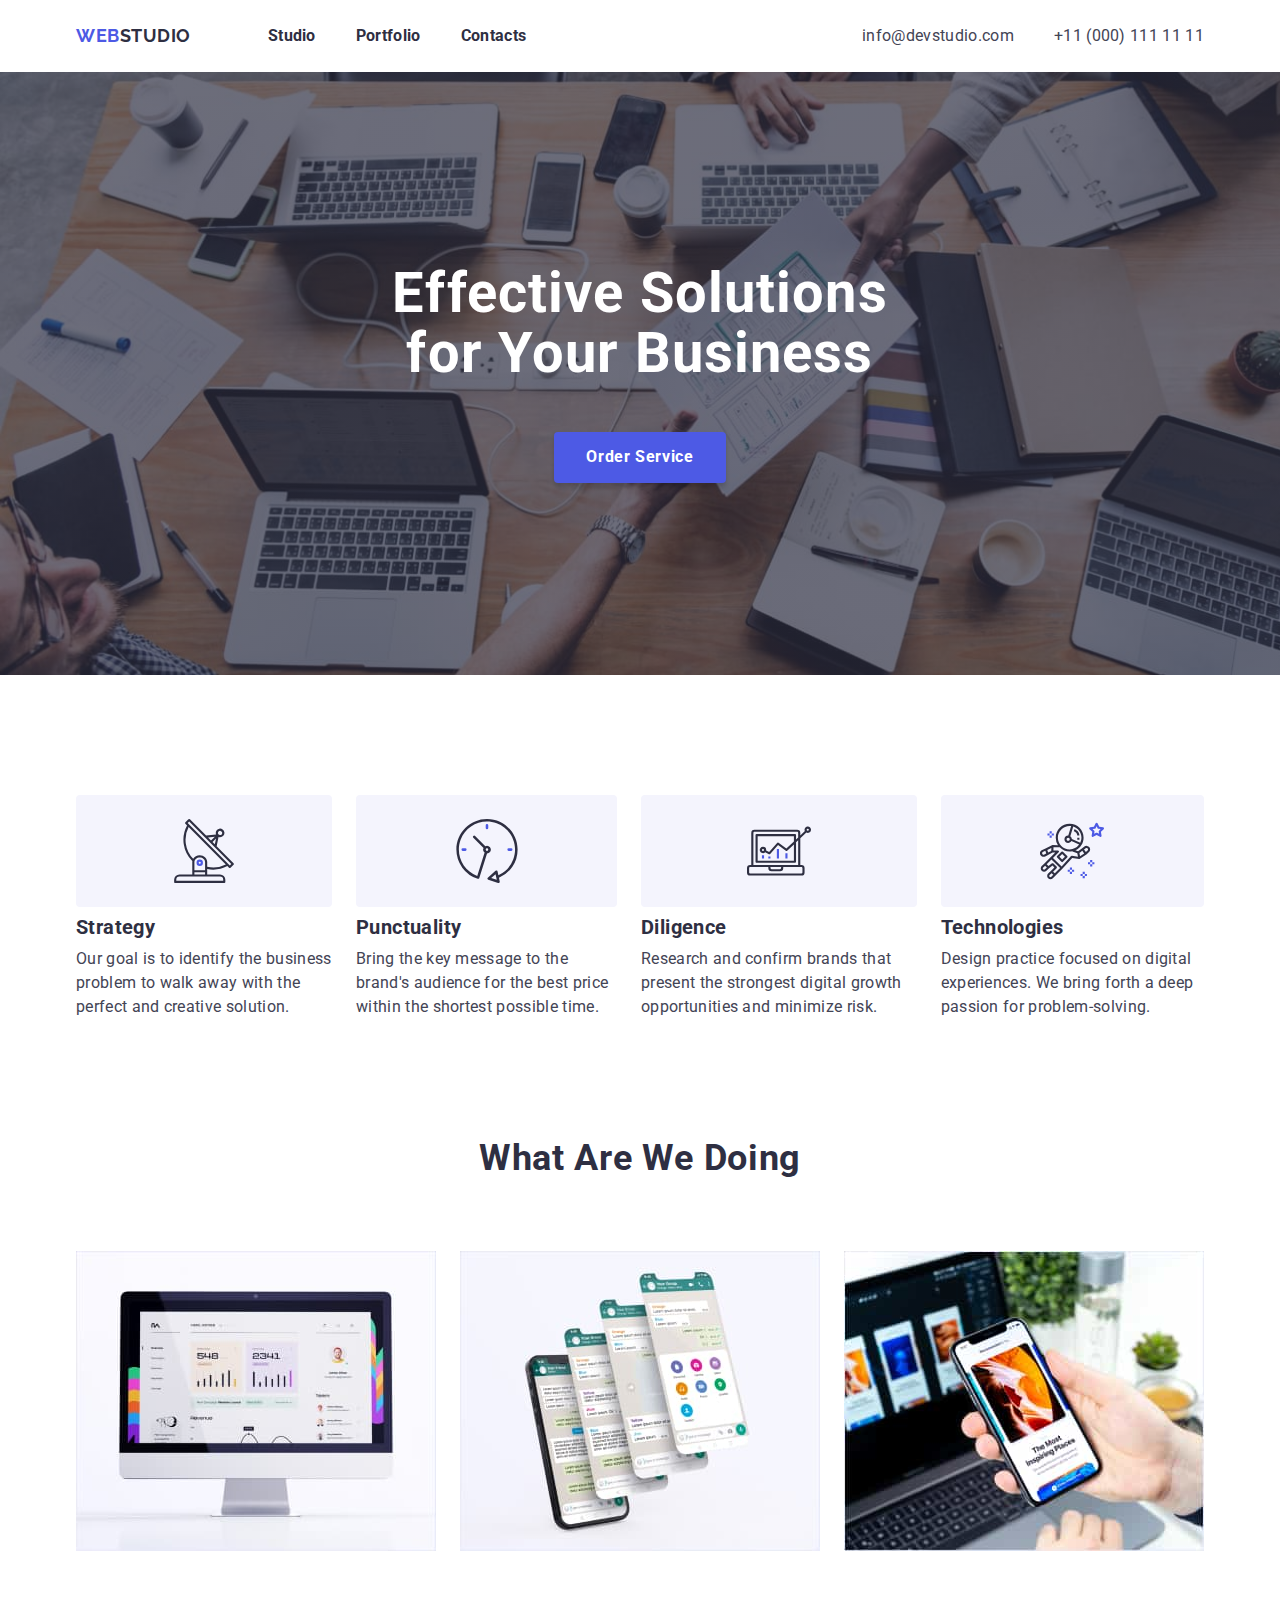
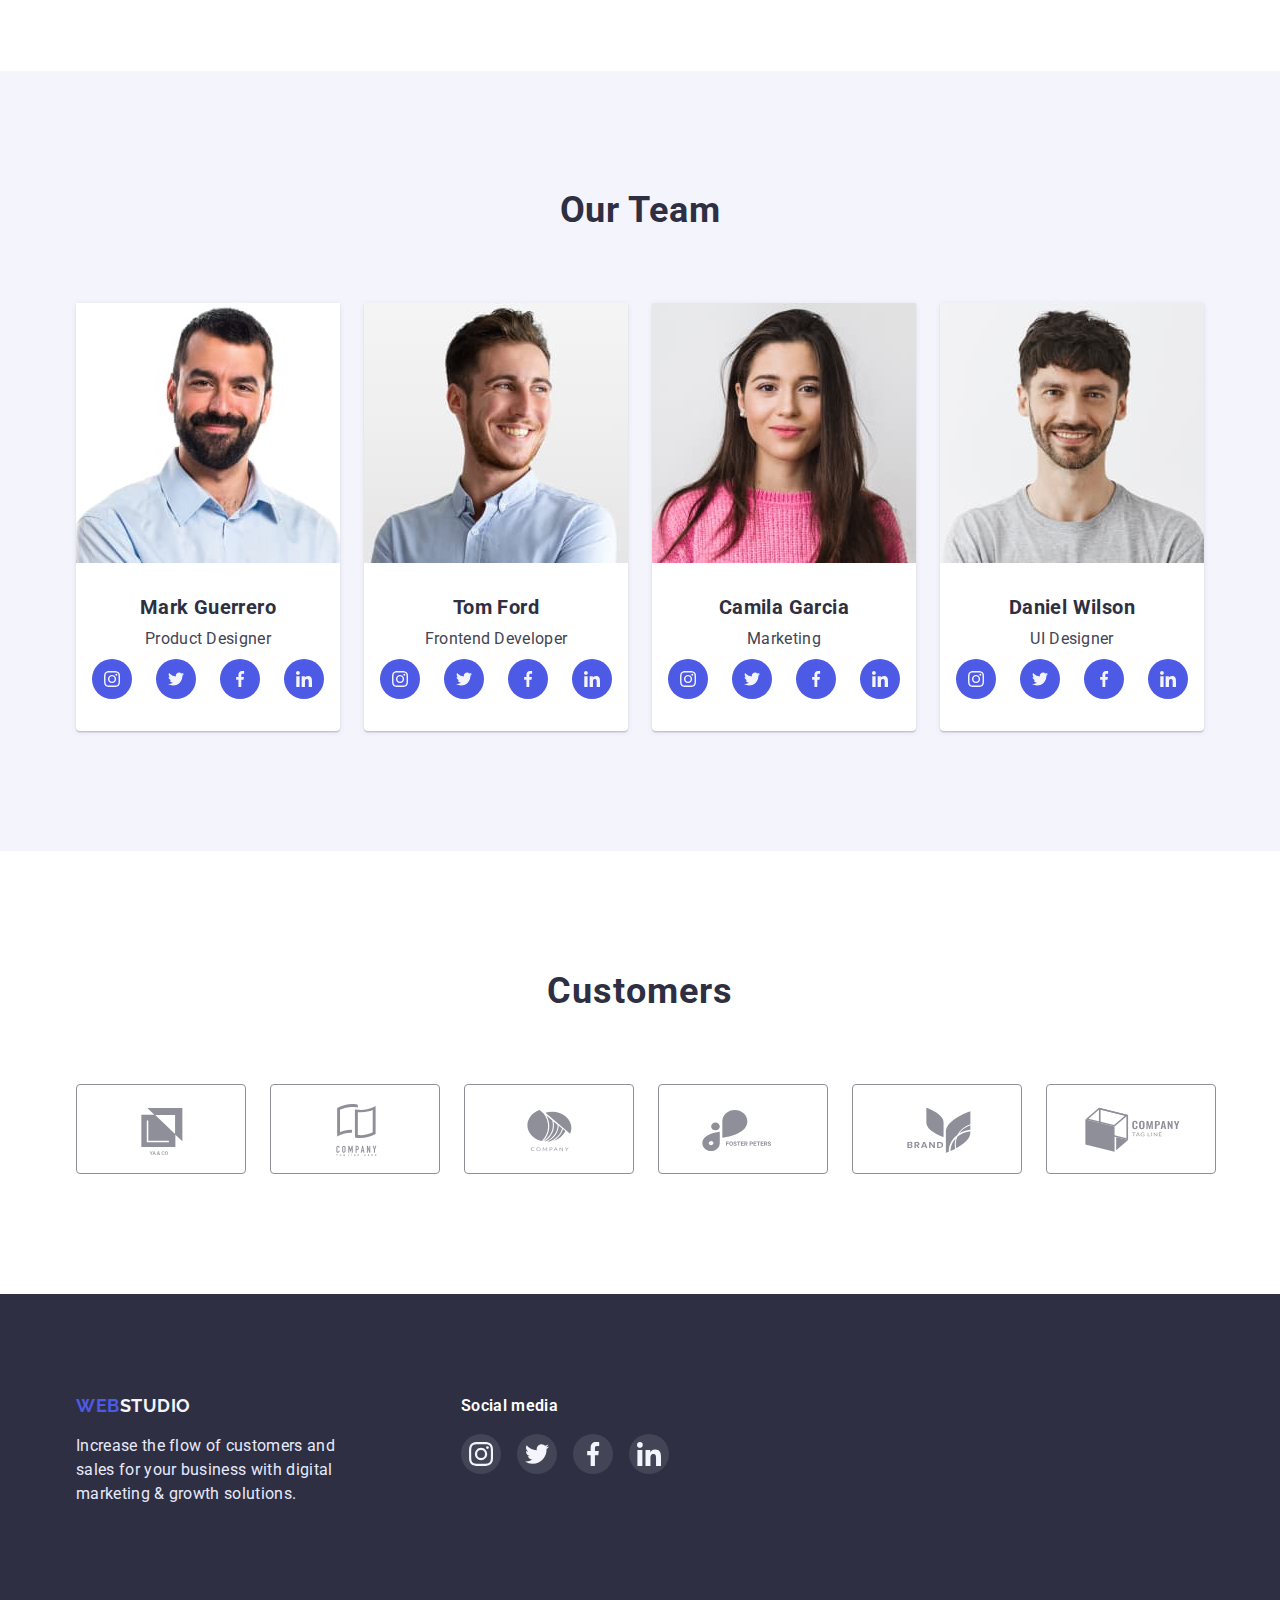
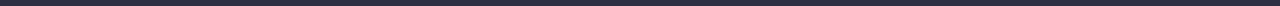
==== index.html @ 391b886b "create repository" ====
<!DOCTYPE html>
<html lang="en">

<head>
    <meta charset="UTF-8">
    <meta http-equiv="X-UA-Compatible" content="IE=edge">
    <meta name="viewport" content="width=device-width, initial-scale=1.0">
    <title>Studio</title>
    <link rel="preconnect" href="https://fonts.googleapis.com">
    <link rel="preconnect" href="https://fonts.gstatic.com" crossorigin>
    <link href="https://fonts.googleapis.com/css2?family=Raleway:wght@700&family=Roboto:wght@400;500;700;900&display=swap"
        rel="stylesheet">
    <link rel="stylesheet" href="https://github.com/sindresorhus/modern-normalize">
    <link rel="stylesheet" href="./css/styles.css">
</head>

<body>
    <header class="header" >
        <div class="container">
            <a class="logo link" href="./">Web<span class="logo-header">Studio</span></a>
            <nav>
                <ul class="nav-list list">
                    <li><a class="nav-item link" href="./index.html">Studio</a></li>
                    <li><a class="nav-item link" href="./portfolio.html">Portfolio</a></li>
                    <li><a class="nav-item link" href="#">Contacts</a></li>
                </ul>
            </nav>
            
            <ul class="contact-list list">
                <li><a class="contact-item link" href="mailto:info@devstudio.com">info@devstudio.com</a></li>
                <li><a class="contact-item link" href="tel:+110001111111">+11 (000) 111 11 11</a></li>
            </ul>
        </div>
    </header>

    <main>
        <section class="hero-section section">
            <div class="container">
                <h1 class="hero-title">Effective Solutions for Your Business</h1>
                <button class="hero-button" type="button">Order Service</button>
            </div>
        </section>

        <section class="section">
            <div class="container">
                <h2 class="visually-hidden">Our advantages</h2>
                <ul class="desc-list list">
                    <li class="desc-item">
                        <div class="desc-icon">
                            <svg class="desc-svg" width="64" height="64">
                                <use href="./images/icons.svg#desc-antenna">
                                </use>
                            </svg>
                        </div>
                        <h3 class="desc-title">Strategy</h3>
                        <p class="desc-text">Our goal is to identify the business
                            problem to walk away with the perfect and creative solution.</p>
                    </li>
                    <li class="desc-item">
                        <div class="desc-icon">
                            <svg class="desc-svg" width="64" height="64">
                                <use href="./images/icons.svg#desc-clock">
                                </use>
                            </svg>
                        </div>
                        <h3 class="desc-title">Punctuality</h3>
                        <p class="desc-text">Bring the key message to the brand's audience for the best price within the shortest
                            possible
                            time.</p>
                    </li>
                    <li class="desc-item">
                        <div class="desc-icon">
                            <svg class="desc-svg" width="64" height="64">
                                <use href="./images/icons.svg#desc-diagram">
                                </use>
                            </svg>
                        </div>
                        <h3 class="desc-title">Diligence</h3>
                        <p class="desc-text">Research and confirm brands that present the strongest digital growth opportunities and
                            minimize
                            risk.</p>
                    </li>
                    <li class="desc-item">
                        <div class="desc-icon">
                            <svg class="desc-svg" width="64" height="64">
                                <use href="./images/icons.svg#desc-astronaut">
                                </use>
                            </svg>
                        </div>
                        <h3 class="desc-title">Technologies</h3>
                        <p class="desc-text">Design practice focused on digital experiences. We bring forth a deep passion for
                            problem-solving.</p>
                    </li>
                </ul>
            </div>
        </section>

        <section class="present-section section">
            <div class="container">
                <h2 class="present-title">What are we doing</h2>
                <ul class="present-list list">
                    <li class="present-item"><img src="./images/ourjob-1.jpg" alt="Writing code for a laptop" width="360" height="300">
                    </li>
                    <li class="present-item"><img src="./images/ourjob-2.jpg" alt="Development of the mobile version" width="360" height="300"></li>
                    <li class="present-item"><img src="./images/ourjob-3.jpg" alt="Creating a design" width="360" height="300"></li>
                </ul>
            </div>
        </section>

        <section class="team-section section">
            <div class="container">
                <h2 class="team-title">Our Team</h2>
                <ul class="team-list list">
                    <li class="team-item"><img src="./images/mark-guerrero.jpg" alt="Mark Guerrero" width="264" height="260">
                        <div class="team-card">
                            <h3 class="team-name">Mark Guerrero</h3>
                            <p class="team-data">Product Designer</p>
                            <ul class="team-svg-list list">
                                <li class="team-svg-item link">
                                    <a href="https://www.instagram.com/" class="team-svg-link" rel="noopener noreferrer nofollow" target="_blank">
                                        <svg class="team-svg-icon" width="16" height="16">
                                            <use href="./images/icons.svg#instagram"></use>
                                        </svg>
                                    </a>
                                <li class="team-svg-item link">
                                    <a href="https://twitter.com/" class="team-svg-link" rel="noopener noreferrer nofollow" target="_blank">
                                        <svg class="team-svg-icon" width="16" height="16">
                                            <use href="./images/icons.svg#twitter"></use>
                                        </svg>
                                    </a>  
                                <li class="team-svg-item link">
                                    <a href="https://www.facebook.com/" class="team-svg-link" rel="noopener noreferrer nofollow" target="_blank">
                                        <svg class="team-svg-icon" width="16" height="16">
                                            <use href="./images/icons.svg#facebook"></use>
                                        </svg>
                                    </a>
                                <li class="team-svg-item link">
                                    <a href="https://www.linkedin.com/" class="team-svg-link" rel="noopener noreferrer nofollow" target="_blank">
                                        <svg class="team-svg-icon" width="16" height="16">
                                            <use href="./images/icons.svg#linkedin"></use>
                                        </svg>
                                    </a>
                                </li>
                            </ul>
                        </div>
                    </li>
                    <li class="team-item"><img src="./images/tom-ford.jpg" alt="Tom Ford" width="264" height="260">
                        <div class="team-card">
                            <h3 class="team-name">Tom Ford</h3>
                            <p class="team-data">Frontend Developer</p>
                            <ul class="team-svg-list list">
                                <li class="team-svg-item link">
                                    <a href="https://www.instagram.com/" class="team-svg-link" rel="noopener noreferrer nofollow" target="_blank">
                                        <svg class="team-svg-icon" width="16" height="16">
                                            <use href="./images/icons.svg#instagram"></use>
                                        </svg>
                                    </a>
                                <li class="team-svg-item link">
                                    <a href="https://twitter.com/" class="team-svg-link" rel="noopener noreferrer nofollow" target="_blank">
                                        <svg class="team-svg-icon" width="16" height="16">
                                            <use href="./images/icons.svg#twitter"></use>
                                        </svg>
                                    </a>
                                <li class="team-svg-item link">
                                    <a href="https://www.facebook.com/" class="team-svg-link" rel="noopener noreferrer nofollow" target="_blank">
                                        <svg class="team-svg-icon" width="16" height="16">
                                            <use href="./images/icons.svg#facebook"></use>
                                        </svg>
                                    </a>
                                <li class="team-svg-item link">
                                    <a href="https://www.linkedin.com/" class="team-svg-link" rel="noopener noreferrer nofollow" target="_blank">
                                        <svg class="team-svg-icon" width="16" height="16">
                                            <use href="./images/icons.svg#linkedin"></use>
                                        </svg>
                                    </a>
                                </li>
                            </ul>
                        </div>
                        
                    </li>
                    <li class="team-item"><img src="./images/camila-garcia.jpg" alt="Camila Garcia" width="264" height="260">
                        <div class="team-card">
                            <h3 class="team-name">Camila Garcia</h3>
                            <p class="team-data">Marketing</p>
                            <ul class="team-svg-list list">
                                <li class="team-svg-item link">
                                    <a href="https://www.instagram.com/" class="team-svg-link" rel="noopener noreferrer nofollow" target="_blank">
                                        <svg class="team-svg-icon" width="16" height="16">
                                            <use href="./images/icons.svg#instagram"></use>
                                        </svg>
                                    </a>
                                <li class="team-svg-item link">
                                    <a href="https://twitter.com/" class="team-svg-link" rel="noopener noreferrer nofollow" target="_blank">
                                        <svg class="team-svg-icon" width="16" height="16">
                                            <use href="./images/icons.svg#twitter"></use>
                                        </svg>
                                    </a>
                                <li class="team-svg-item link">
                                    <a href="https://www.facebook.com/" class="team-svg-link" rel="noopener noreferrer nofollow" target="_blank">
                                        <svg class="team-svg-icon" width="16" height="16">
                                            <use href="./images/icons.svg#facebook"></use>
                                        </svg>
                                    </a>
                                <li class="team-svg-item link">
                                    <a href="https://www.linkedin.com/" class="team-svg-link" rel="noopener noreferrer nofollow" target="_blank">
                                        <svg class="team-svg-icon" width="16" height="16">
                                            <use href="./images/icons.svg#linkedin"></use>
                                        </svg>
                                    </a>
                                </li>
                            </ul>
                        </div>
                        
                    </li>
                    <li class="team-item"><img src="./images/daniel-wilson.jpg" alt="Daniel Wilson" width="264" height="260">
                        <div class="team-card">
                            <h3 class="team-name">Daniel Wilson</h3>
                            <p class="team-data">UI Designer</p>
                            <ul class="team-svg-list list">
                                <li class="team-svg-item link">
                                    <a href="https://www.instagram.com/" class="team-svg-link" rel="noopener noreferrer nofollow" target="_blank">
                                        <svg class="team-svg-icon" width="16" height="16">
                                            <use href="./images/icons.svg#instagram"></use>
                                        </svg>
                                    </a>
                                <li class="team-svg-item link">
                                    <a href="https://twitter.com/" class="team-svg-link" rel="noopener noreferrer nofollow" target="_blank">
                                        <svg class="team-svg-icon" width="16" height="16">
                                            <use href="./images/icons.svg#twitter"></use>
                                        </svg>
                                    </a>
                                <li class="team-svg-item link">
                                    <a href="https://www.facebook.com/" class="team-svg-link" rel="noopener noreferrer nofollow" target="_blank">
                                        <svg class="team-svg-icon" width="16" height="16">
                                            <use href="./images/icons.svg#facebook"></use>
                                        </svg>
                                    </a>
                                <li class="team-svg-item link">
                                    <a href="https://www.linkedin.com/" class="team-svg-link" rel="noopener noreferrer nofollow" target="_blank">
                                        <svg class="team-svg-icon" width="16" height="16">
                                            <use href="./images/icons.svg#linkedin"></use>
                                        </svg>
                                    </a>
                                </li>
                            </ul>
                        </div>
                    </li>
                </ul>
            </div>
        </section>

        <section class="section">
            <div class="container">
                <h2 class="customers-title">Customers</h2>
                <ul class="customers-list list">
                    <li class="customers-item">
                        <a href="#" class="customers-link">
                            <svg class="customers-svg" width="104" height="56">
                                <use href="./images/icons.svg#client-1">
                                </use>
                            </svg>
                        </a>
                    </li>
                    <li class="customers-item">
                        <a href="#" class="customers-link">
                            <svg class="customers-svg" width="104" height="56">
                                <use href="./images/icons.svg#client-2">
                                </use>
                            </svg>
                        </a>
                    </li>
                    <li class="customers-item">
                        <a href="#" class="customers-link">
                            <svg class="customers-svg" width="104" height="56">
                                <use href="./images/icons.svg#client-3">
                                </use>
                            </svg>
                        </a>
                    </li>
                    <li class="customers-item">
                        <a href="#" class="customers-link">
                            <svg class="customers-svg" width="104" height="56">
                                <use href="./images/icons.svg#client-4">
                                </use>
                            </svg>
                        </a>
                    </li>
                    <li class="customers-item">
                        <a href="#" class="customers-link">
                            <svg class="customers-svg" width="104" height="56">
                                <use href="./images/icons.svg#client-5">
                                </use>
                            </svg>
                        </a>
                    </li>
                    <li class="customers-item">
                        <a href="#" class="customers-link">
                            <svg class="customers-svg" width="104" height="56">
                                <use href="./images/icons.svg#client-6">
                                </use>
                            </svg>
                        </a>
                    </li>
                </ul>
            </div>
        </section>
    </main>

    <footer class="footer">
        <div class="container footer-container">
            <div class="footer-company">
                <a class="logo link" href="./">Web<span class="logo-footer">Studio</span></a>
                <p class="footer-text">
                    Increase the flow of customers and sales for your business with digital marketing & growth solutions.
                </p>
            </div>
            
            <div class="footer-media">
                <p class="footer-media-title">Social media</p>
                <ul class="footer-media-list list">
                    <li class="footer-media-item">
                        <a href="https://www.instagram.com/" class="footer-media-link" rel="noopener noreferrer nofollow" target="_blank">
                            <svg class="footer-media-svg" width="24" height="24">
                                <use href="./images/icons.svg#instagram"></use>
                            </svg>
                        </a>
                    </li>
                    <li class="footer-media-item">
                        <a href="https://twitter.com/" class="footer-media-link" rel="noopener noreferrer nofollow" target="_blank">
                            <svg class="footer-media-svg" width="24" height="24">
                                <use href="./images/icons.svg#twitter"></use>
                            </svg>
                        </a>
                    </li>
                    <li class="footer-media-item">
                        <a href="https://www.facebook.com/" class="footer-media-link" rel="noopener noreferrer nofollow" target="_blank">
                            <svg class="footer-media-svg" width="24" height="24">
                                <use href="./images/icons.svg#facebook"></use>
                            </svg>
                        </a>
                    </li>
                    <li class="footer-media-item">
                        <a href="https://www.linkedin.com/" class="footer-media-link" rel="noopener noreferrer nofollow" target="_blank">
                            <svg class="footer-media-svg" width="24" height="24">
                                <use href="./images/icons.svg#linkedin"></use>
                            </svg>
                        </a>
                    </li>
                </ul>
            </div>
        </div>
    </footer>

</body>

</html>
---- css/styles.css ----
:root {
    --color-primary: #FFFFFF;
    --color-logo: #4D5AE5;
    --color-title: #2E2F42;
    --color-text: #434455;
    --color-cloud: #F4F4FD;
    --color-cornflower: #E7E9FC;
    --color-click: #404BBF;
    --color-icon: #31D0AA;
    --color-customers: #8E8F99;
}


body {
    font-family: 'Roboto', sans-serif;
    color: var(--color-title);
    background-color: var(--color-primary);
    margin: 0 auto;
}


.list {
    list-style: none;
}

.link {
    text-decoration: none;
}

.visually-hidden {
    position: absolute;
    white-space: nowrap;
    width: 1px;
    height: 1px;
    overflow: hidden;
    border: 0;
    padding: 0;
    clip: rect(0 0 0 0);
    clip-path: inset(50%);
    margin: -1px;
}

h1,h2,h3,p,ul {
    margin: 0;
    padding: 0;
}

.container {
    width: 1158px;
    box-sizing: border-box;
    padding: 0 15px;
    margin: 0 auto;
}

.section {
    padding: 120px 0;
}

/* header */

.header {
    background-color: var(--color-primary);
}

.box-shadow{ 
    background: var(--color-primary);
    box-shadow: 0px 2px 1px rgba(46, 47, 66, 0.08),
    0px 1px 1px rgba(46, 47, 66, 0.16),
    0px 1px 6px rgba(46, 47, 66, 0.08);
}


header .container {
    display: flex;
}

.logo {
    font-family: 'Raleway', sans-serif;
    font-weight: 700;
    font-size: 18px;
    line-height: 1.33;
    letter-spacing: 0.03em;
    text-transform: uppercase;
    color: var(--color-logo);
    margin-right: 77px;
    padding: 24px 0;
}

.logo-header {
    color: var(--color-title);
}

.nav-list {
    display: flex;
    gap: 40px;
}

.nav-item {
    font-weight: 700;
    font-size: 16px;
    line-height: 1.5;
    letter-spacing: 0.02em;
    color: var(--color-title);
    display: block;
    padding: 24px 0;
}

.nav-item:hover,
.nav-item:focus {
    color: var(--color-text)
}

.nav-item:active {
    color: var(--color-logo)
}

.contact-list {
    display: flex;
    gap: 40px;
    margin-left: auto;
    margin-right: 0;
}

.contact-item {
    font-size: 16px;
    line-height: 1.5;
    letter-spacing: 0.02em;
    color: var(--color-text);
    padding: 24px 0;
    display: block;
    padding-top: 24px;
}

.contact-item:hover,
.contact-item:focus {
    color: var(--color-logo);
}


/* main content */

.hero-section {
    background-color: var(--color-title);
    
    background-image: linear-gradient(to right,
        rgba(46, 47, 66, 0.7),
        rgba(46, 47, 66, 0.7)), url(../images/hero-people.jpg);

    background-size: cover;
    max-width: 1440px;
    padding: 192px 0;
    margin: 0 auto;
}


.hero-title {
    font-weight: 700;
    font-size: 56px;
    line-height: 1.07;
    text-align: center;
    letter-spacing: 0.02em;
    color: var(--color-primary);
    width: 500px;
    margin: 0 auto;
    margin-bottom: 48px;

}

.hero-button {
    font-family: inherit;
    font-weight: 700;
    font-size: 16px;
    line-height: 1.18;
    align-items: center;
    letter-spacing: 0.04em;
    cursor: pointer;
    color: var(--color-primary);
    background: var(--color-logo);
    border-width: 0;
    box-shadow: 0px 4px 4px rgba(0, 0, 0, 0.15);
    border-radius: 4px;

    display: block;
    padding: 16px 32px;
    margin: 0 auto;
}

.hero-button:hover,
.hero-button:focus {
    background-color: var(--color-logo);
    box-shadow: 0px 1px 6px rgba(46, 47, 66, 0.08), 0px 1px 1px rgba(46, 47, 66, 0.16), 0px 2px 1px rgba(46, 47, 66, 0.08);
}

.hero-button:active {
    background: var(--color-click);
    box-shadow: 0px 4px 4px rgba(0, 0, 0, 0.15);
}

/* Description section */

.desc-list {
    display: flex;
    gap: 24px;
}

.desc-item {
    flex-basis: calc((100%-72px)/4);
}


.desc-icon {
    height: 112px;
    display: flex;
    justify-content: center;
    align-items: center;
    background-color: var(--color-cloud);
    border-radius: 4px;
    margin-bottom: 8px;
}

.desc-title {
    font-weight: 700;
    font-size: 20px;
    line-height: 1.2;
    letter-spacing: 0.02em;
    margin-bottom: 8px;
}

.desc-text {
    font-size: 16px;
    line-height: 1.5;
    letter-spacing: 0.02em;
    color: var(--color-text);
}
/* Present Section */

.present-section {
    padding-top: 0;
}

.present-title {
    font-weight: 700;
    font-size: 36px;
    line-height: 1.11;
    text-align: center;
    letter-spacing: 0.02em;
    text-transform: capitalize;
    margin-bottom: 72px;
}

.present-list {
    display: flex;
    gap: 24px;
}

.present-item {
    flex-basis: calc((100%-48px)/3);
}

.present-item img {
    display: block;
}


/*Team Section*/

.team-section {
    background-color: var(--color-cloud);

}

.team-title {
    font-weight: 700;
    font-size: 36px;
    line-height: 1.11;
    text-align: center;
    letter-spacing: 0.02em;
    text-transform: capitalize;
    margin-bottom: 72px;
}

.team-list {
    display: flex;
    gap: 24px;
}

.team-item {
    width: 264px;
    background-color: var(--color-primary);
    flex-basis: calc((100%-72px)/4);
    border-radius: 0px 0px 4px 4px;
    box-shadow: 0px 1px 6px rgba(46, 47, 66, 0.08), 0px 1px 1px rgba(46, 47, 66, 0.16), 0px 2px 1px rgba(46, 47, 66, 0.08);
}

.team-item img {
    display: block;
}

.team-card {
    padding: 32px 16px;
}

.team-name {
    font-weight: 700;
    font-size: 20px;
    line-height: 1.2;
    text-align: center;
    letter-spacing: 0.02em;
    margin-bottom: 8px;
}

.team-data {
    font-size: 16px;
    line-height: 1.5;
    text-align: center;
    letter-spacing: 0.02em;
    color: var(--color-text);
    margin-bottom: 8px;
}

.team-svg-list {
    display: flex;
    justify-content: center;
    gap: 24px;
    
}

.team-svg-link {
    width: 40px;
    height: 40px;
    background-color: var(--color-logo);
    border-radius: 50%;
    color: var(--color-cloud);
    display: flex;
    align-items: center;
    justify-content: center;
    
}

.team-svg-item a:hover,
.team-svg-item a:focus {
    background-color: var(--color-icon);
}

.team-svg-icon {
    fill: var(--color-cloud);
}



/* Customers */

.customers-title {
    font-weight: 700;
    font-size: 36px;
    line-height: 1.16;
    text-align: center;
    letter-spacing: 0.03em;
    color: var(--color-title);
    margin-bottom: 72px;
}

.customers-list {
    display: flex;
    gap: 24px;
}

.customers-link {
    width: 168px;
    height: 88px;
    border: 1px solid var(--color-customers);
    border-radius: 4px;
    color: var(--color-customers);
    display: flex;
    align-items: center;
    justify-content: center;
}

.customers-link:hover,
.customers-link:focus {
    color: var(--color-logo);
    border: 1px solid var(--color-logo);
}

.customers-svg {
    fill: currentColor;
}


/* Portfolio */

.portfolio-section {
    padding-top: 96px;
}

.portfolio-buttons {
    display: flex;
    gap: 24px;
    margin-bottom: 72px;
    justify-content: center;
}

.portfolio-button {
    
    font-weight: 700;
    font-family: inherit;
    font-size: 16px;
    line-height: 1.5;
    align-items: center;
    text-align: center;
    letter-spacing: 0.04em;
    cursor: pointer;
    color: var(--color-logo);
    background: var(--color-cloud);
    border: 1px solid var(--color-cornflower);
    border-radius: 4px;
    padding: 8px 16px;
}

.portfolio-button:hover,
.portfolio-button:focus {
    color: var(--color-primary);
    border: 1px solid var(--color-logo);
    background-color: var(--color-logo);
    box-shadow: 0px 3px 1px rgba(0, 0, 0, 0.1), 0px 2px 1px rgba(0, 0, 0, 0.08), 0px 2px 2px rgba(0, 0, 0, 0.12);
    border-radius: 4px;
}

.portfolio-list {
    display: flex;
    flex-wrap: wrap;
    column-gap: 24px;
    row-gap: 48px;
    
}

.portfolio-link {
    display: block;
    background: var(--color-primary);
    flex-basis: calc((100% - 48px) / 3);
    box-shadow: 0px 1px 6px rgba(46, 47, 66, 0.08);
}

.portfolio-link:hover,
.portfolio-link:focus {
    box-shadow: 0px 1px 6px rgba(46, 47, 66, 0.08), 0px 1px 1px rgba(46, 47, 66, 0.16), 0px 2px 1px rgba(46, 47, 66, 0.08);
}

.portfolio-img {
    display: block;
}

.portfolio-title {
    font-weight: 700;
    font-size: 20px;
    line-height: 1.2;
    letter-spacing: 0.02em;
    color: var(--color-title);
    margin-bottom: 8px;
}

.portfolio-data {
    font-size: 16px;
    line-height: 1.5;
    letter-spacing: 0.02em;
    color: var(--color-text);
}

.portfolio-card {
    border: 0.5px solid var(--color-cloud);
    border-top: 0;
    padding: 32px 16px;
}


/* footer */

.footer {
    background-color: var(--color-title);
    padding: 100px 0;
}

.footer-container {
    display: flex;
}

.logo-footer {
    color: var(--color-cloud);

}

.footer-text {
    font-size: 16px;
    line-height: 1.5;
    letter-spacing: 0.02em;
    color: var(--color-cornflower);
    width: 265px;
    margin-top: 16px;
}

.footer-media {
    margin-left: 120px;
}

.footer-media-title {
    font-weight: 600;
    font-size: 16px;
    line-height: 1.5;
    letter-spacing: 0.02em;
    color: var(--color-primary);
    margin-bottom: 16px;
}

.footer-media-list {
    display: flex;
    gap: 16px;
}

.footer-media-link {
    width: 40px;
    height: 40px;
    background: rgba(255, 255, 255, 0.1);
    border-radius: 50%;
    display: flex;
    align-items: center;
    justify-content: center;
}

.footer-media-link:hover,
.footer-media-link:focus {
    background-color: var(--color-icon);
}

.footer-media-svg {
    fill: var(--color-cloud);
}
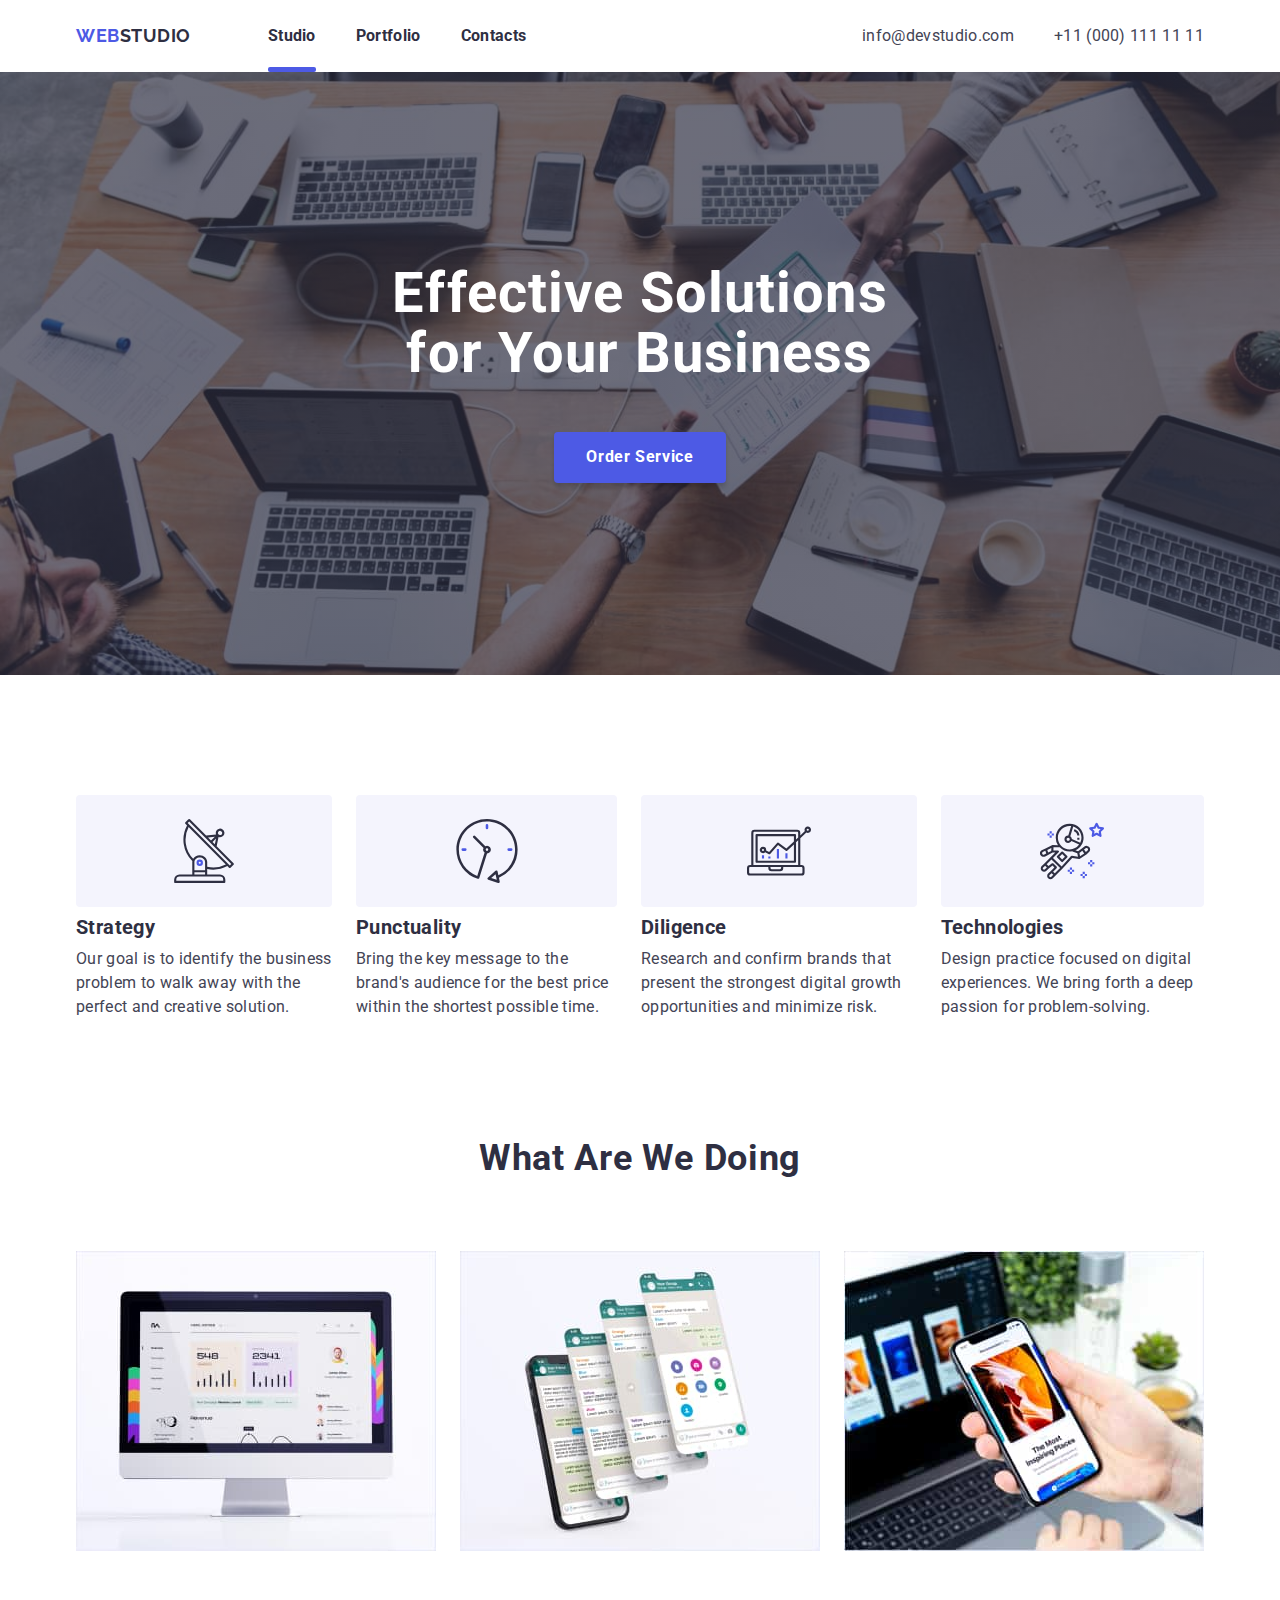
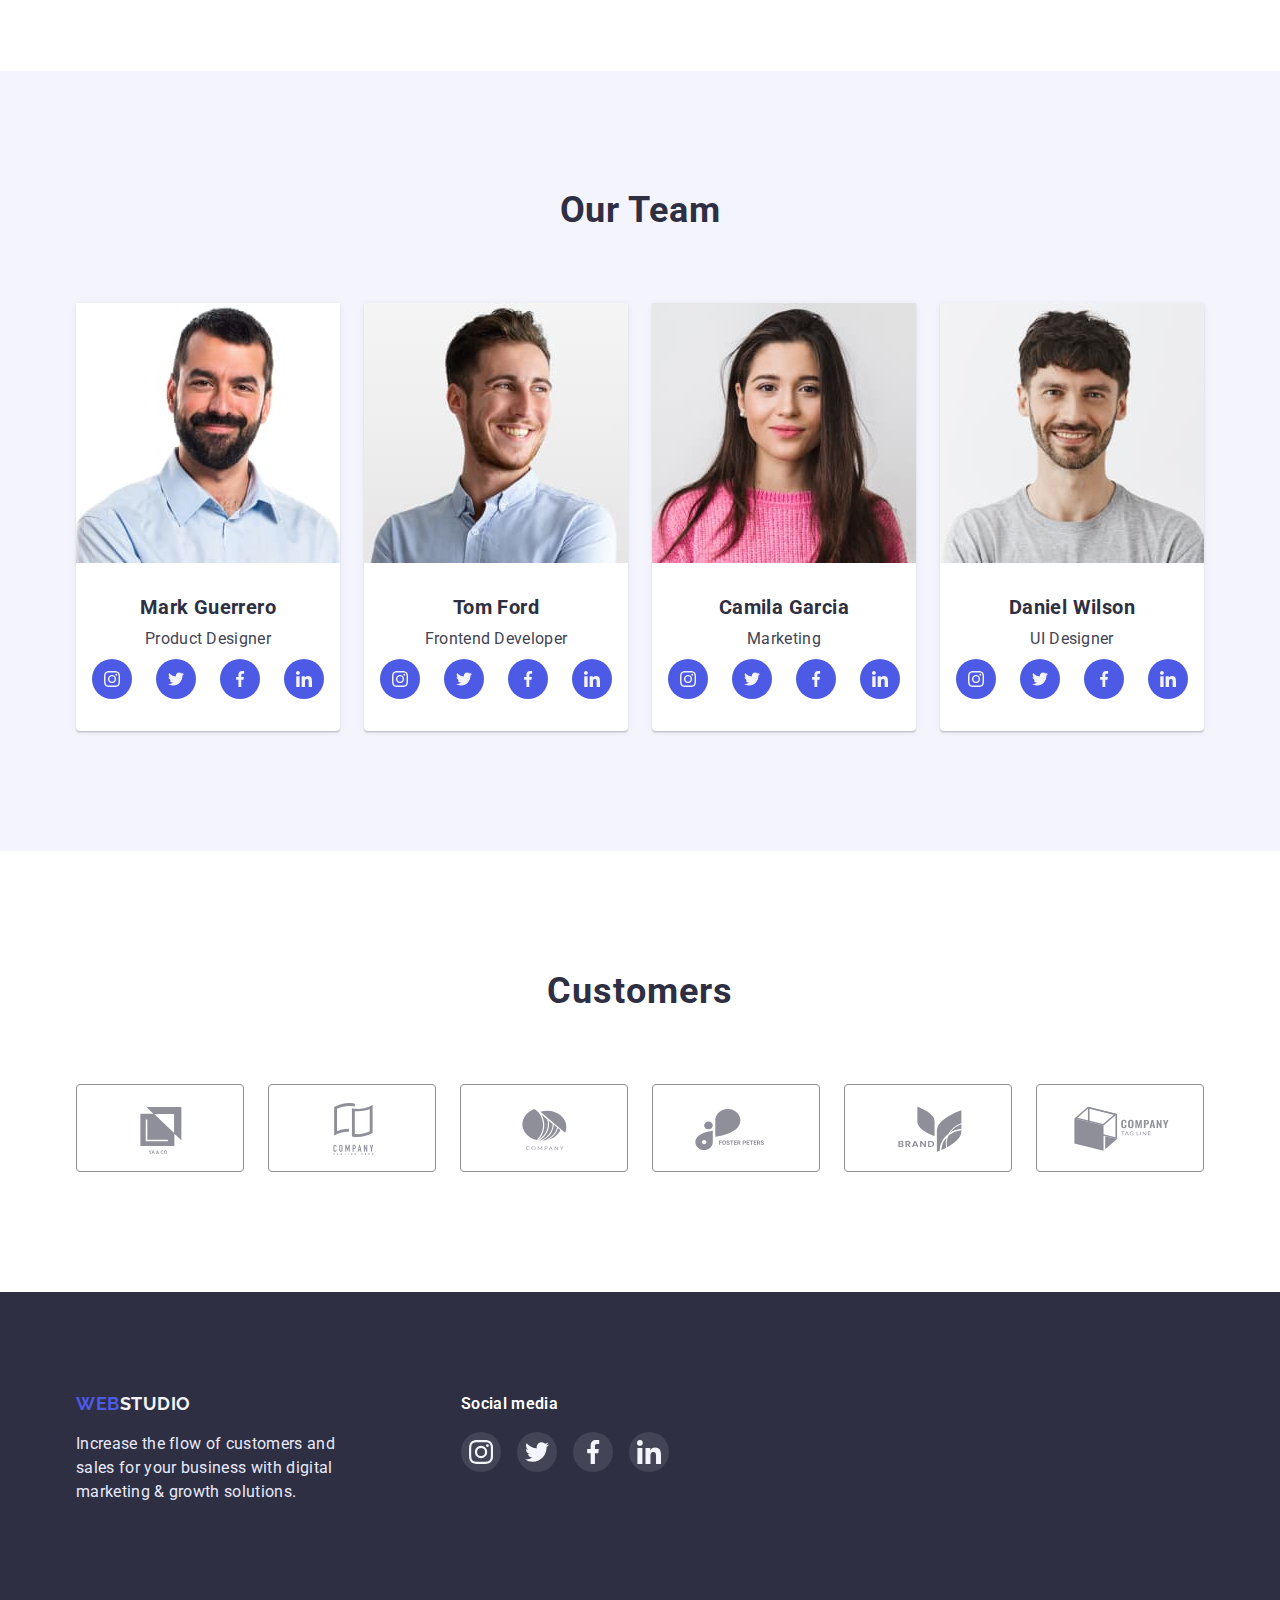
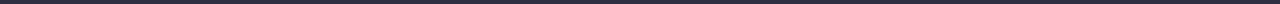
==== commit 5f9f7ae3: "update transition" ====
--- a/index.html
+++ b/index.html
@@ -20,7 +20,7 @@
             <a class="logo link" href="./">Web<span class="logo-header">Studio</span></a>
             <nav>
                 <ul class="nav-list list">
-                    <li><a class="nav-item link" href="./index.html">Studio</a></li>
+                    <li><a class="nav-item link current" href="./index.html">Studio</a></li>
                     <li><a class="nav-item link" href="./portfolio.html">Portfolio</a></li>
                     <li><a class="nav-item link" href="#">Contacts</a></li>
                 </ul>
@@ -37,7 +37,7 @@
         <section class="hero-section section">
             <div class="container">
                 <h1 class="hero-title">Effective Solutions for Your Business</h1>
-                <button class="hero-button" type="button">Order Service</button>
+                <button class="hero-button" type="button" data-modal-open>Order Service</button>
             </div>
         </section>
 
@@ -351,6 +351,21 @@
         </div>
     </footer>
 
+
+    <div class="backdrop is-hidden" data-modal>
+        <div class="modal">
+            <button type="button" class="modal-close" data-modal-close>
+                <svg class="close-svg" width="8" height="8">
+                    <use href="./images/icons.svg#modal-close">
+                    </use>
+                </svg>
+            </button>
+        </div>
+    </div>
+
+
+    <script src="./js/modal.js"></script>
+
 </body>
 
 </html>--- a/css/styles.css
+++ b/css/styles.css
@@ -8,8 +8,15 @@
     --color-click: #404BBF;
     --color-icon: #31D0AA;
     --color-customers: #8E8F99;
-}
-
+    --cubic-bezier: cubic-bezier(0.4, 0, 0.2, 1);
+}
+
+
+*,
+*::before,
+*::after {
+    box-sizing: border-box;
+}
 
 body {
     font-family: 'Roboto', sans-serif;
@@ -47,7 +54,6 @@
 
 .container {
     width: 1158px;
-    box-sizing: border-box;
     padding: 0 15px;
     margin: 0 auto;
 }
@@ -56,10 +62,13 @@
     padding: 120px 0;
 }
 
+
+
 /* header */
 
 .header {
     background-color: var(--color-primary);
+    /* position: fixed; */
 }
 
 .box-shadow{ 
@@ -96,6 +105,7 @@
 }
 
 .nav-item {
+    position: relative;
     font-weight: 700;
     font-size: 16px;
     line-height: 1.5;
@@ -103,6 +113,8 @@
     color: var(--color-title);
     display: block;
     padding: 24px 0;
+    transform: color;
+    transition: color 250ms var(--cubic-bezier);
 }
 
 .nav-item:hover,
@@ -114,6 +126,18 @@
     color: var(--color-logo)
 }
 
+.nav-item.current::after {
+    position: absolute;
+    bottom: 0;
+    display: block;
+    content: '';
+    width: 100%;
+    height: 5px;
+    border-radius: 2px;
+    background-color: var(--color-logo);
+
+}
+
 .contact-list {
     display: flex;
     gap: 40px;
@@ -129,6 +153,7 @@
     padding: 24px 0;
     display: block;
     padding-top: 24px;
+    transition: color 250ms var(--cubic-bezier);
 }
 
 .contact-item:hover,
@@ -183,11 +208,12 @@
     display: block;
     padding: 16px 32px;
     margin: 0 auto;
+
+    transition: box-shadow 250ms var(--cubic-bezier);
 }
 
 .hero-button:hover,
 .hero-button:focus {
-    background-color: var(--color-logo);
     box-shadow: 0px 1px 6px rgba(46, 47, 66, 0.08), 0px 1px 1px rgba(46, 47, 66, 0.16), 0px 2px 1px rgba(46, 47, 66, 0.08);
 }
 
@@ -334,7 +360,12 @@
     display: flex;
     align-items: center;
     justify-content: center;
+    transition: background-color 250ms var(--cubic-bezier);
     
+}
+
+.team-svg-icon {
+    fill: var(--color-cloud);
 }
 
 .team-svg-item a:hover,
@@ -342,9 +373,7 @@
     background-color: var(--color-icon);
 }
 
-.team-svg-icon {
-    fill: var(--color-cloud);
-}
+
 
 
 
@@ -374,6 +403,7 @@
     display: flex;
     align-items: center;
     justify-content: center;
+    transition: color 250ms var(--cubic-bezier), border 250ms var(--cubic-bezier);
 }
 
 .customers-link:hover,
@@ -401,7 +431,6 @@
 }
 
 .portfolio-button {
-    
     font-weight: 700;
     font-family: inherit;
     font-size: 16px;
@@ -415,6 +444,7 @@
     border: 1px solid var(--color-cornflower);
     border-radius: 4px;
     padding: 8px 16px;
+    transition: color 250ms var(--cubic-bezier), border 250ms var(--cubic-bezier), background-color 250ms var(--cubic-bezier), box-shadow 250ms var(--cubic-bezier);
 }
 
 .portfolio-button:hover,
@@ -423,7 +453,6 @@
     border: 1px solid var(--color-logo);
     background-color: var(--color-logo);
     box-shadow: 0px 3px 1px rgba(0, 0, 0, 0.1), 0px 2px 1px rgba(0, 0, 0, 0.08), 0px 2px 2px rgba(0, 0, 0, 0.12);
-    border-radius: 4px;
 }
 
 .portfolio-list {
@@ -435,10 +464,12 @@
 }
 
 .portfolio-link {
+    position: relative;
     display: block;
     background: var(--color-primary);
     flex-basis: calc((100% - 48px) / 3);
     box-shadow: 0px 1px 6px rgba(46, 47, 66, 0.08);
+    transition: box-shadow 250ms var(--cubic-bezier)
 }
 
 .portfolio-link:hover,
@@ -446,9 +477,38 @@
     box-shadow: 0px 1px 6px rgba(46, 47, 66, 0.08), 0px 1px 1px rgba(46, 47, 66, 0.16), 0px 2px 1px rgba(46, 47, 66, 0.08);
 }
 
-.portfolio-img {
-    display: block;
-}
+.portfolio-thumb {
+    position: relative;
+    width: 100%;
+    overflow: hidden;
+}
+
+.thumb-img {
+    display: block;
+}
+
+.thumb-text {
+    position: absolute;
+    width: 100%;
+    height: 100%;
+    top: 0;
+    
+    font-size: 16px;
+    line-height: 1.5;
+    letter-spacing: 0.02em;
+    color: var(--color-cloud);
+    padding: 24px 32px;
+    background-color: var(--color-logo);
+
+    transform: translateY(100%);
+    transition: transform 250ms var(--cubic-bezier);
+}
+
+.portfolio-link:hover .thumb-text,
+.portfolio-link:focus .thumb-text {
+    transform: translateY(0);
+}
+
 
 .portfolio-title {
     font-weight: 700;
@@ -458,7 +518,6 @@
     color: var(--color-title);
     margin-bottom: 8px;
 }
-
 .portfolio-data {
     font-size: 16px;
     line-height: 1.5;
@@ -524,6 +583,7 @@
     display: flex;
     align-items: center;
     justify-content: center;
+    transition: background-color 250ms var(--cubic-bezier);
 }
 
 .footer-media-link:hover,
@@ -533,4 +593,63 @@
 
 .footer-media-svg {
     fill: var(--color-cloud);
-}+}
+
+
+/* Modal */
+
+.backdrop {
+    position: fixed;
+    top: 0;
+    left: 0;
+    width: 100%;
+    height: 100%;
+    background: rgba(46, 47, 66, 0.4);
+    opacity: 1;
+    transition: opacity 250ms var(--cubic-bezier), transform 250ms var(--cubic-bezier);
+
+}
+
+.backdrop.is-hidden {
+    pointer-events: none;
+    opacity: 0;
+    transform: scale(0.9);
+}
+
+
+.modal {
+    position: absolute;
+    top: 50%;
+    left: 50%;
+    transform: translate(-50%, -50%);
+    width: 408px;
+    height: 576px;
+    background-color: var(--color-cloud);
+    box-shadow: 0px 1px 1px rgba(0, 0, 0, 0.14), 0px 1px 3px rgba(0, 0, 0, 0.12), 0px 2px 1px rgba(0, 0, 0, 0.2);
+    border-radius: 4px;
+
+}
+
+
+.modal-close {
+    position: absolute;
+    width: 24px;
+    height: 24px;
+    right: 24px;
+    top: 24px;
+    cursor: pointer;
+    display: flex;
+    justify-content: center;
+    align-items: center;
+    background: var(--color-cornflower);
+    border-radius: 50%;
+    border: 1px solid rgba(0, 0, 0, 0.1);
+
+    transition: box-shadow 250ms var(--cubic-bezier), border 250ms var(--cubic-bezier) ;
+}
+
+.modal-close:hover,
+.modal-close:focus {
+    border: none;
+    box-shadow: 0px 1px 6px rgba(46, 47, 66, 0.08), 0px 1px 1px rgba(46, 47, 66, 0.16), 0px 2px 1px rgba(46, 47, 66, 0.08);
+}
